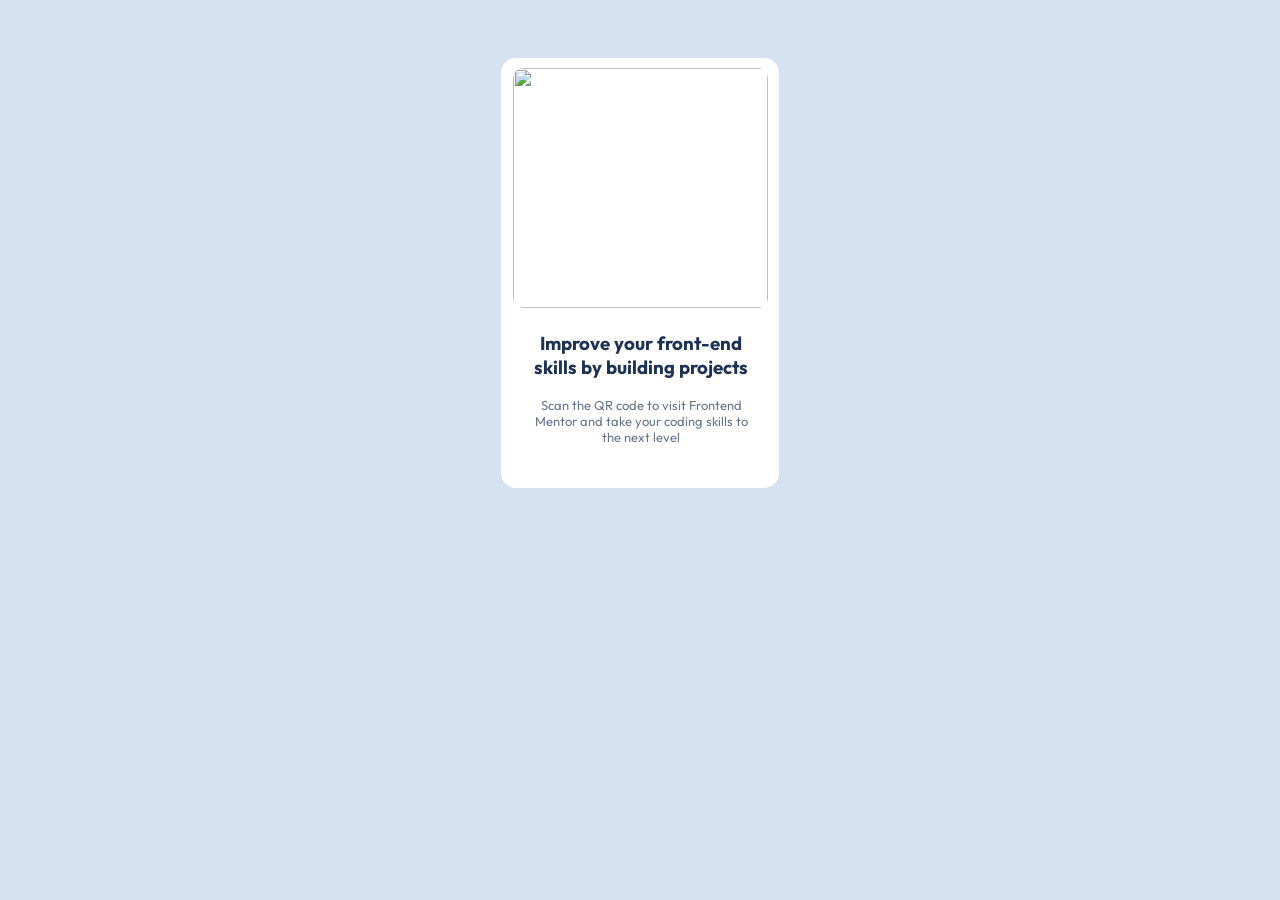
==== qrcode project/QRcode.html @ 9c5b174c "Add files via upload" ====
<!DOCTYPE html>
<html lang="en">
<head>
  <meta charset="UTF-8">
  <meta name="viewport" content="width=device-width, initial-scale=1.0">
  <title>QR CODE</title>
   <link rel="preconnect" href="https://fonts.googleapis.com">
     <link rel="preconnect" href="https://fonts.gstatic.com" crossorigin>
     <link href="https://fonts.googleapis.com/css2?family=Outfit&display=swap" rel="stylesheet">
     <link rel="preconnect" href="https://fonts.googleapis.com">
     <link rel="preconnect" href="https://fonts.gstatic.com" crossorigin>
     <link href="https://fonts.googleapis.com/css2?family=Outfit:wght@700&display=swap" rel="stylesheet">

  <style>
    
    @media screen and (min-width:375px) and (max-width:1440px)  {
      
    }
     .pg {
       background-color:hsl(212, 45%, 89%) ;
     }
     .pg1 {
       display: flex;
       justify-content: center;
       align-items: center;
     }
     .img1 {
      align-items: center;
       width: 255px;
       border-radius: 10px;
       height: 240px;
     }
     .inbox {
      margin-top: 50px;
      background-color: white;
      padding-bottom: 10px;
      border-radius: 15px;
      text-align: center;
      padding-top: 10px;
      width: 250px;
      padding-left: 12px;
      padding-right: 16px;
      padding-bottom: 30px;
     }
     
     .tt {
       width: 230px;
       padding-left: 7px;
       color: hsl(218, 44%, 22%);
       font-family: "Outfit", sans-serif;
       font-optical-sizing: auto;
        font-weight: 700;
         font-style: normal;
         margin-left: 6px;

     }
     .tt1 {
      width: 230px;
      margin-left: 13px;
       color:hsl(216, 15%, 48%);
      font-family: "Outfit", sans-serif;
      font-style: normal; 
      font-size: small;
     }

  </style>
</head>
<body class="pg">
    <div class="pg1">
       <div class="inbox">
          <img class="img1" src="images/image-qr-code.png" >
         <p>
           <h3 class="tt">
             Improve your front-end skills
             by building projects
           </h3> 
          </p>
           <p class="tt1">
            Scan the QR code to visit Frontend Mentor and 
             take your coding skills to the next level
          </p>
       </div>
    </div>
</body>
</html>
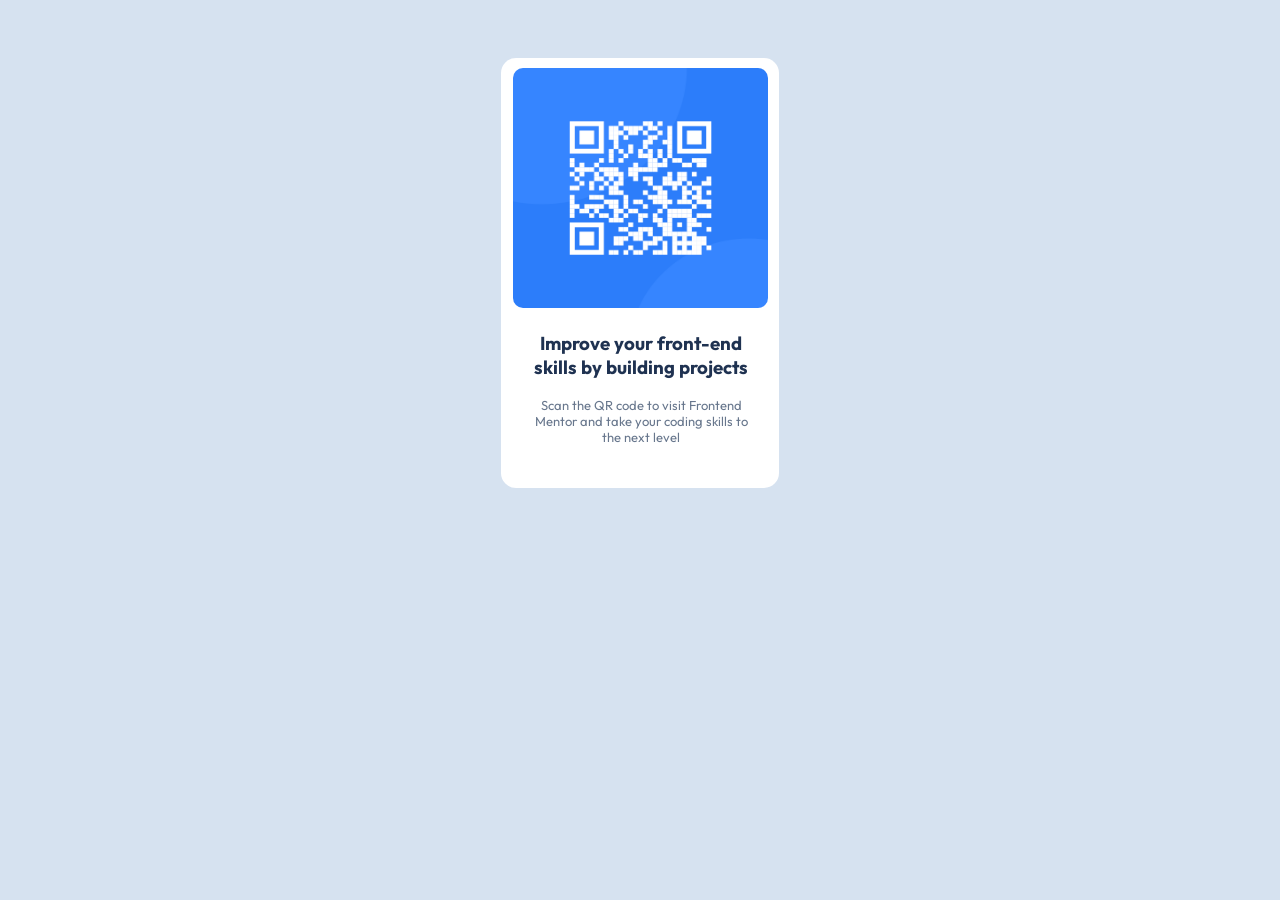
==== commit c6e03db0: "Add files via upload" ====
--- a/qrcode project/QRcode.html
+++ b/qrcode project/QRcode.html
@@ -68,7 +68,7 @@
 <body class="pg">
     <div class="pg1">
        <div class="inbox">
-          <img class="img1" src="images/image-qr-code.png" >
+          <img class="img1" src="image-qr-code.png" >
          <p>
            <h3 class="tt">
              Improve your front-end skills
